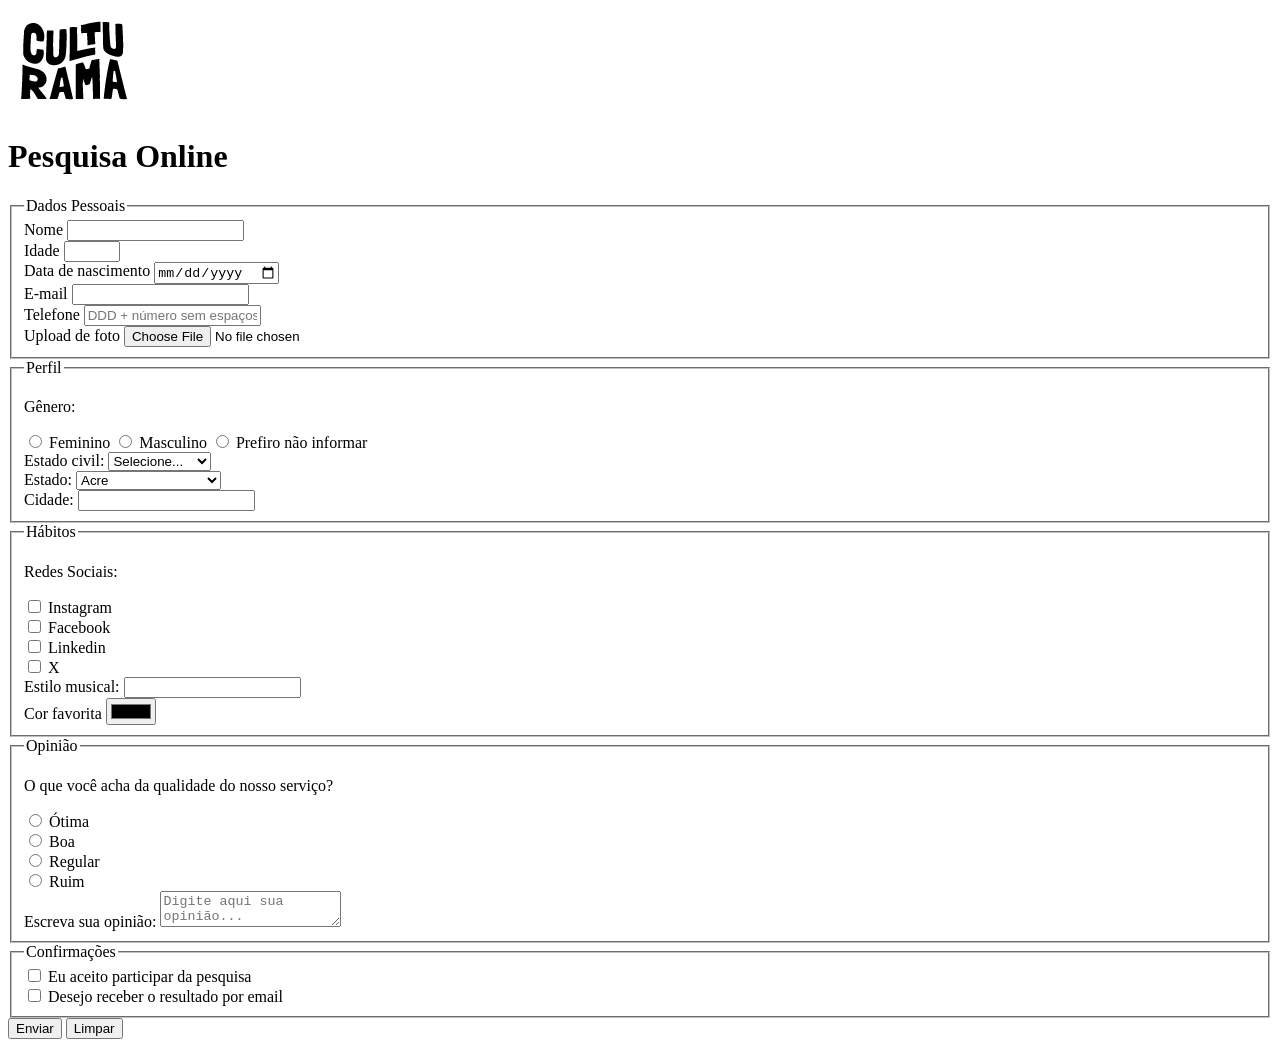
==== index.html @ db6835f4 "Adiciona logo" ====
<!DOCTYPE html>
<html lang="pt-BR">
  <head>
    <meta charset="UTF-8">
    <meta name="viewport" content="width=device-width, initial-scale=1.0">

    <link rel="icon" href="culturama-favico.png">

    <title>Pesquisa Culturama</title>
  </head>

  <body>
    <header>
      <img src="img/logo-culturama.png" alt="logo culturama">
      <h1>Pesquisa Online</h1>
    </header>

    <section>
      <form action="" method="get">
        <fieldset>           
          <legend>Dados Pessoais</legend>

          <label for="name">Nome</label>
          <input id="name" type="text" name="userName" required />

          <br />

          <label for="age">Idade</label>
          <input id="age" type="number" name="userAge" min="12" max="100" required />

          <br />

          <label for="birthDate">Data de nascimento</label>
          <input id="birthDate" type="date" name="userBirthDate" />

          <br />

          <label for="email">E-mail</label>
          <input id="email" type="email" name="userEmail" required />

          <br />

          <label for="phone">Telefone</label>
          <input id="phone" type="tel" name="userPhoneNumber" pattern="[0-9]{11}" placeholder="DDD + número sem espaços ou hífen" />
          
          <br />

          <label for="image">Upload de foto</label>
          <input id="image" type="file" accept="image/*" name="userImage" />

          <br />
        </fieldset>

        <fieldset>
          <legend>Perfil</legend>
          
          <p>Gênero:</p>
          <input id="fem" type="radio" name="userGender" value="Feminino">
          <label for="fem">Feminino</label>

          <input id="masc" type="radio" name="userGender" value="Masculino">
          <label for="masc">Masculino</label>

          <input id="notInformed" type="radio" name="userGender" value="notInformed">
          <label for="notInformed">Prefiro não informar</label>

          <br />

          <label for="maritalStatus">Estado civil:</label>
          <select id="maritalStatus" name="userMaritalStatus">
            <option value="notInformed">Selecione...</option>
            <option value="casado">Casado</option>
            <option value="solteiro">Solteiro</option>
            <option value="divorciado">Divorciado</option>
            <option value="casado">União estável</option>
          </select>

          <br />

          <label for="state">Estado:</label>
          <select id="state" name="userState" required>
            <option value="acre">Acre</option>
            <option value="alagoas">Alagoas</option>
            <option value="amapa">Amapá</option>
            <option value="amazonas">Amazonas</option>
            <option value="bahia">Bahia</option>
            <option value="ceara">Ceará</option>
            <option value="distritoFederal">Distrito Federal</option>
            <option value="espiritoSanto">Espirito Santo</option>
            <option value="goias">Goiás</option>
            <option value="maranhao">Maranhão</option>
            <option value="matoGrossoDoSul">Mato Grosso do Sul</option>
            <option value="matoGrosso">Mato Grosso</option>
            <option value="minasGerais">Minas Gerais</option>
            <option value="para">Pará</option>
            <option value="paraiba">Paraíba</option>
            <option value="parana">Paraná</option>
            <option value="pernambuco">Pernambuco</option>
            <option value="piaui">Piauí</option>
            <option value="rioDeJaneiro">Rio de Janeiro</option>
            <option value="rioGrandeDoNorte">Rio Grande do Norte</option>
            <option value="rioGrandeDoSul">Rio Grande do Sul</option>
            <option value="rondonia">Rondônia</option>
            <option value="roraima">Roraima</option>
            <option value="santaCatarina">Santa Catarina</option>
            <option value="saoPaulo">São Paulo</option>
            <option value="sergipe">Sergipe</option>
            <option value="tocantins">Tocantins</option>
          </select>

          <br />

          <label for="city">Cidade:</label> 
          <input id="city" type="text" name="userCity" />
        </fieldset>

        <fieldset>
          <legend>Hábitos</legend>

          <p>Redes Sociais:</p>
          <input id="instagram" type="checkbox" name="social" value="Instagram">
          <label for="instagram">Instagram</label>
          <br />
          <input id="facebook" type="checkbox" name="social" value="Facebook">
          <label for="facebook">Facebook</label>
          <br />
          <input id="linkedin" type="checkbox" name="social" value="Linkedin">
          <label for="linkedin">Linkedin</label>
          <br />
          <input id="x" type="checkbox" name="social" value="X">
          <label for="x">X</label>

          <br />

          <label for="musicStyle">Estilo musical:</label>
          <input id="musicStyle" type="text" list="styleTypes" name="userMusicStyle">
          <datalist id="styleTypes">
            <option value="Rock">
            <option value="Pop">
            <option value="Samba">
            <option value="Sertanejo">
          </datalist>

          <br />

          <label for="favoriteColor">Cor favorita</label>
          <input id="favoriteColor" type="color" name="userFavoriteColor">
        </fieldset>

        <fieldset>
          <legend>Opinião</legend>

          <p>O que você acha da qualidade do nosso serviço?</p>
          <input id="otimo" type="radio" name="userServiceOpinion" value="otima">
          <label for="otimo">Ótima</label>
          <br />
          <input id="boa" type="radio" name="userServiceOpinion" value="boa">
          <label for="boa">Boa</label>
          <br />
          <input id="regular" type="radio" name="userServiceOpinion" value="regular">
          <label for="regular">Regular</label>
          <br />
          <input id="ruim" type="radio" name="userServiceOpinion" value="ruim">
          <label for="ruim">Ruim</label>

          <br />
          
          <label for="comment">Escreva sua opinião:</label>
          <textarea id="comment" name="userComment" placeholder="Digite aqui sua opinião..."></textarea>
        </fieldset>

        <fieldset>
          <legend>Confirmações</legend>

          <input id="userLgpdTerm" type="checkbox" name="userLgpd" value="accepted" required>
          <label for="userLgpdTerm">Eu aceito participar da pesquisa</label>
          <br />
          <input id="getResult" type="checkbox" name="userGetResult" value="accepted">
          <label for="getResult">Desejo receber o resultado por email</label>
          <br />
        </fieldset>

        <button type="submit">Enviar</button>
        <button type="reset">Limpar</button>
      </form>
    </section>
  </body>
</html>
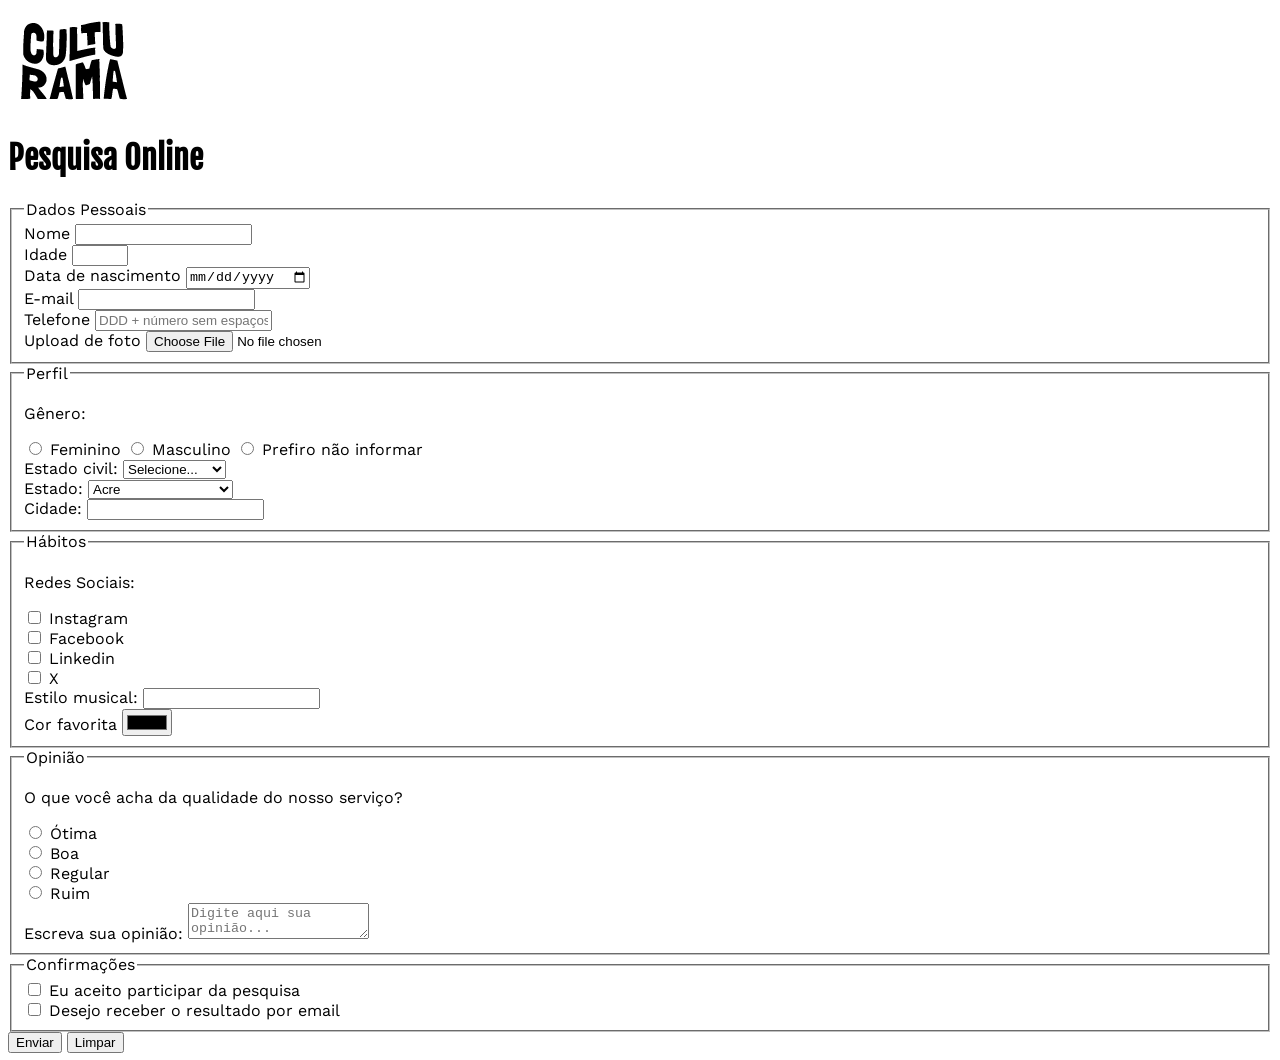
==== commit 461c234c: "Adiciona famílias de fontes" ====
--- a/index.html
+++ b/index.html
@@ -5,6 +5,12 @@
     <meta name="viewport" content="width=device-width, initial-scale=1.0">
 
     <link rel="icon" href="culturama-favico.png">
+
+    <link rel="stylesheet" href="css/style.css">
+
+    <link rel="preconnect" href="https://fonts.googleapis.com">
+    <link rel="preconnect" href="https://fonts.gstatic.com" crossorigin>
+    <link href="https://fonts.googleapis.com/css2?family=Fjalla+One&family=Work+Sans&display=swap" rel="stylesheet">
 
     <title>Pesquisa Culturama</title>
   </head>
--- a/css/style.css
+++ b/css/style.css
@@ -0,0 +1,7 @@
+body {
+  font-family: 'Work Sans', sans-serif;
+}
+
+h1 {
+  font-family: 'Fjalla One', sans-serif;
+}
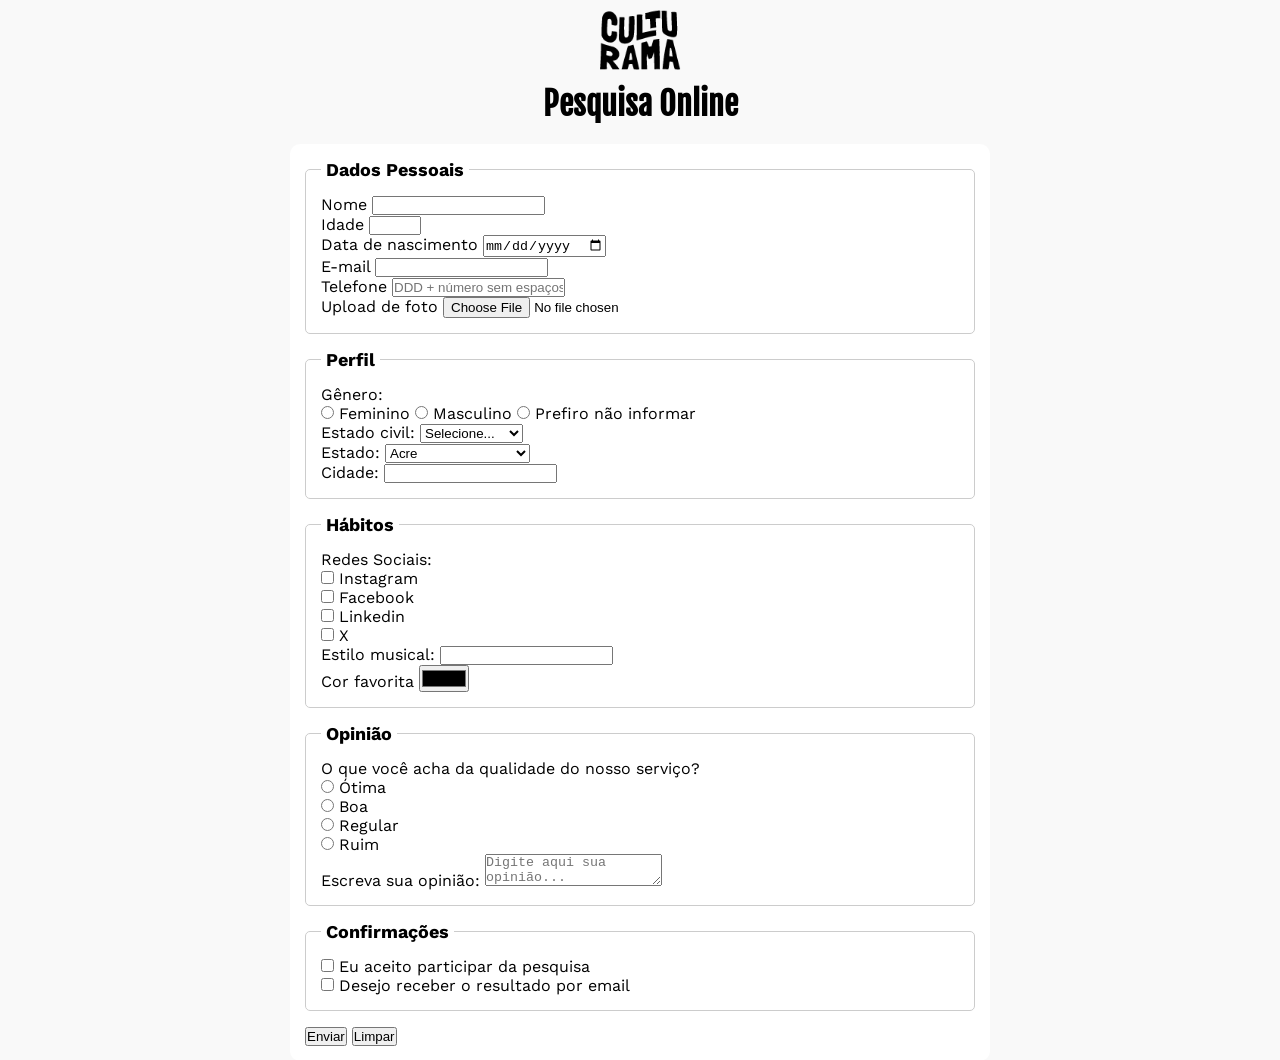
==== commit e86df63f: "Adiciona estilização no formulario e gerais" ====
--- a/index.html
+++ b/index.html
@@ -16,179 +16,181 @@
   </head>
 
   <body>
-    <header>
-      <img src="img/logo-culturama.png" alt="logo culturama">
-      <h1>Pesquisa Online</h1>
-    </header>
+    <main>
+      <header>
+        <img src="img/logo-culturama.png" alt="logo culturama">
+        <h1>Pesquisa Online</h1>
+      </header>
 
-    <section>
-      <form action="" method="get">
-        <fieldset>           
-          <legend>Dados Pessoais</legend>
+      <section>
+        <form action="" method="get">
+          <fieldset>           
+            <legend>Dados Pessoais</legend>
 
-          <label for="name">Nome</label>
-          <input id="name" type="text" name="userName" required />
+            <label for="name">Nome</label>
+            <input id="name" type="text" name="userName" required />
 
-          <br />
+            <br />
 
-          <label for="age">Idade</label>
-          <input id="age" type="number" name="userAge" min="12" max="100" required />
+            <label for="age">Idade</label>
+            <input id="age" type="number" name="userAge" min="12" max="100" required />
 
-          <br />
+            <br />
 
-          <label for="birthDate">Data de nascimento</label>
-          <input id="birthDate" type="date" name="userBirthDate" />
+            <label for="birthDate">Data de nascimento</label>
+            <input id="birthDate" type="date" name="userBirthDate" />
 
-          <br />
+            <br />
 
-          <label for="email">E-mail</label>
-          <input id="email" type="email" name="userEmail" required />
+            <label for="email">E-mail</label>
+            <input id="email" type="email" name="userEmail" required />
 
-          <br />
+            <br />
 
-          <label for="phone">Telefone</label>
-          <input id="phone" type="tel" name="userPhoneNumber" pattern="[0-9]{11}" placeholder="DDD + número sem espaços ou hífen" />
-          
-          <br />
+            <label for="phone">Telefone</label>
+            <input id="phone" type="tel" name="userPhoneNumber" pattern="[0-9]{11}" placeholder="DDD + número sem espaços ou hífen" />
+            
+            <br />
 
-          <label for="image">Upload de foto</label>
-          <input id="image" type="file" accept="image/*" name="userImage" />
+            <label for="image">Upload de foto</label>
+            <input id="image" type="file" accept="image/*" name="userImage" />
 
-          <br />
-        </fieldset>
+            <br />
+          </fieldset>
 
-        <fieldset>
-          <legend>Perfil</legend>
-          
-          <p>Gênero:</p>
-          <input id="fem" type="radio" name="userGender" value="Feminino">
-          <label for="fem">Feminino</label>
+          <fieldset>
+            <legend>Perfil</legend>
+            
+            <p>Gênero:</p>
+            <input id="fem" type="radio" name="userGender" value="Feminino">
+            <label for="fem">Feminino</label>
 
-          <input id="masc" type="radio" name="userGender" value="Masculino">
-          <label for="masc">Masculino</label>
+            <input id="masc" type="radio" name="userGender" value="Masculino">
+            <label for="masc">Masculino</label>
 
-          <input id="notInformed" type="radio" name="userGender" value="notInformed">
-          <label for="notInformed">Prefiro não informar</label>
+            <input id="notInformed" type="radio" name="userGender" value="notInformed">
+            <label for="notInformed">Prefiro não informar</label>
 
-          <br />
+            <br />
 
-          <label for="maritalStatus">Estado civil:</label>
-          <select id="maritalStatus" name="userMaritalStatus">
-            <option value="notInformed">Selecione...</option>
-            <option value="casado">Casado</option>
-            <option value="solteiro">Solteiro</option>
-            <option value="divorciado">Divorciado</option>
-            <option value="casado">União estável</option>
-          </select>
+            <label for="maritalStatus">Estado civil:</label>
+            <select id="maritalStatus" name="userMaritalStatus">
+              <option value="notInformed">Selecione...</option>
+              <option value="casado">Casado</option>
+              <option value="solteiro">Solteiro</option>
+              <option value="divorciado">Divorciado</option>
+              <option value="casado">União estável</option>
+            </select>
 
-          <br />
+            <br />
 
-          <label for="state">Estado:</label>
-          <select id="state" name="userState" required>
-            <option value="acre">Acre</option>
-            <option value="alagoas">Alagoas</option>
-            <option value="amapa">Amapá</option>
-            <option value="amazonas">Amazonas</option>
-            <option value="bahia">Bahia</option>
-            <option value="ceara">Ceará</option>
-            <option value="distritoFederal">Distrito Federal</option>
-            <option value="espiritoSanto">Espirito Santo</option>
-            <option value="goias">Goiás</option>
-            <option value="maranhao">Maranhão</option>
-            <option value="matoGrossoDoSul">Mato Grosso do Sul</option>
-            <option value="matoGrosso">Mato Grosso</option>
-            <option value="minasGerais">Minas Gerais</option>
-            <option value="para">Pará</option>
-            <option value="paraiba">Paraíba</option>
-            <option value="parana">Paraná</option>
-            <option value="pernambuco">Pernambuco</option>
-            <option value="piaui">Piauí</option>
-            <option value="rioDeJaneiro">Rio de Janeiro</option>
-            <option value="rioGrandeDoNorte">Rio Grande do Norte</option>
-            <option value="rioGrandeDoSul">Rio Grande do Sul</option>
-            <option value="rondonia">Rondônia</option>
-            <option value="roraima">Roraima</option>
-            <option value="santaCatarina">Santa Catarina</option>
-            <option value="saoPaulo">São Paulo</option>
-            <option value="sergipe">Sergipe</option>
-            <option value="tocantins">Tocantins</option>
-          </select>
+            <label for="state">Estado:</label>
+            <select id="state" name="userState" required>
+              <option value="acre">Acre</option>
+              <option value="alagoas">Alagoas</option>
+              <option value="amapa">Amapá</option>
+              <option value="amazonas">Amazonas</option>
+              <option value="bahia">Bahia</option>
+              <option value="ceara">Ceará</option>
+              <option value="distritoFederal">Distrito Federal</option>
+              <option value="espiritoSanto">Espirito Santo</option>
+              <option value="goias">Goiás</option>
+              <option value="maranhao">Maranhão</option>
+              <option value="matoGrossoDoSul">Mato Grosso do Sul</option>
+              <option value="matoGrosso">Mato Grosso</option>
+              <option value="minasGerais">Minas Gerais</option>
+              <option value="para">Pará</option>
+              <option value="paraiba">Paraíba</option>
+              <option value="parana">Paraná</option>
+              <option value="pernambuco">Pernambuco</option>
+              <option value="piaui">Piauí</option>
+              <option value="rioDeJaneiro">Rio de Janeiro</option>
+              <option value="rioGrandeDoNorte">Rio Grande do Norte</option>
+              <option value="rioGrandeDoSul">Rio Grande do Sul</option>
+              <option value="rondonia">Rondônia</option>
+              <option value="roraima">Roraima</option>
+              <option value="santaCatarina">Santa Catarina</option>
+              <option value="saoPaulo">São Paulo</option>
+              <option value="sergipe">Sergipe</option>
+              <option value="tocantins">Tocantins</option>
+            </select>
 
-          <br />
+            <br />
 
-          <label for="city">Cidade:</label> 
-          <input id="city" type="text" name="userCity" />
-        </fieldset>
+            <label for="city">Cidade:</label> 
+            <input id="city" type="text" name="userCity" />
+          </fieldset>
 
-        <fieldset>
-          <legend>Hábitos</legend>
+          <fieldset>
+            <legend>Hábitos</legend>
 
-          <p>Redes Sociais:</p>
-          <input id="instagram" type="checkbox" name="social" value="Instagram">
-          <label for="instagram">Instagram</label>
-          <br />
-          <input id="facebook" type="checkbox" name="social" value="Facebook">
-          <label for="facebook">Facebook</label>
-          <br />
-          <input id="linkedin" type="checkbox" name="social" value="Linkedin">
-          <label for="linkedin">Linkedin</label>
-          <br />
-          <input id="x" type="checkbox" name="social" value="X">
-          <label for="x">X</label>
+            <p>Redes Sociais:</p>
+            <input id="instagram" type="checkbox" name="social" value="Instagram">
+            <label for="instagram">Instagram</label>
+            <br />
+            <input id="facebook" type="checkbox" name="social" value="Facebook">
+            <label for="facebook">Facebook</label>
+            <br />
+            <input id="linkedin" type="checkbox" name="social" value="Linkedin">
+            <label for="linkedin">Linkedin</label>
+            <br />
+            <input id="x" type="checkbox" name="social" value="X">
+            <label for="x">X</label>
 
-          <br />
+            <br />
 
-          <label for="musicStyle">Estilo musical:</label>
-          <input id="musicStyle" type="text" list="styleTypes" name="userMusicStyle">
-          <datalist id="styleTypes">
-            <option value="Rock">
-            <option value="Pop">
-            <option value="Samba">
-            <option value="Sertanejo">
-          </datalist>
+            <label for="musicStyle">Estilo musical:</label>
+            <input id="musicStyle" type="text" list="styleTypes" name="userMusicStyle">
+            <datalist id="styleTypes">
+              <option value="Rock">
+              <option value="Pop">
+              <option value="Samba">
+              <option value="Sertanejo">
+            </datalist>
 
-          <br />
+            <br />
 
-          <label for="favoriteColor">Cor favorita</label>
-          <input id="favoriteColor" type="color" name="userFavoriteColor">
-        </fieldset>
+            <label for="favoriteColor">Cor favorita</label>
+            <input id="favoriteColor" type="color" name="userFavoriteColor">
+          </fieldset>
 
-        <fieldset>
-          <legend>Opinião</legend>
+          <fieldset>
+            <legend>Opinião</legend>
 
-          <p>O que você acha da qualidade do nosso serviço?</p>
-          <input id="otimo" type="radio" name="userServiceOpinion" value="otima">
-          <label for="otimo">Ótima</label>
-          <br />
-          <input id="boa" type="radio" name="userServiceOpinion" value="boa">
-          <label for="boa">Boa</label>
-          <br />
-          <input id="regular" type="radio" name="userServiceOpinion" value="regular">
-          <label for="regular">Regular</label>
-          <br />
-          <input id="ruim" type="radio" name="userServiceOpinion" value="ruim">
-          <label for="ruim">Ruim</label>
+            <p>O que você acha da qualidade do nosso serviço?</p>
+            <input id="otimo" type="radio" name="userServiceOpinion" value="otima">
+            <label for="otimo">Ótima</label>
+            <br />
+            <input id="boa" type="radio" name="userServiceOpinion" value="boa">
+            <label for="boa">Boa</label>
+            <br />
+            <input id="regular" type="radio" name="userServiceOpinion" value="regular">
+            <label for="regular">Regular</label>
+            <br />
+            <input id="ruim" type="radio" name="userServiceOpinion" value="ruim">
+            <label for="ruim">Ruim</label>
 
-          <br />
-          
-          <label for="comment">Escreva sua opinião:</label>
-          <textarea id="comment" name="userComment" placeholder="Digite aqui sua opinião..."></textarea>
-        </fieldset>
+            <br />
+            
+            <label for="comment">Escreva sua opinião:</label>
+            <textarea id="comment" name="userComment" placeholder="Digite aqui sua opinião..."></textarea>
+          </fieldset>
 
-        <fieldset>
-          <legend>Confirmações</legend>
+          <fieldset>
+            <legend>Confirmações</legend>
 
-          <input id="userLgpdTerm" type="checkbox" name="userLgpd" value="accepted" required>
-          <label for="userLgpdTerm">Eu aceito participar da pesquisa</label>
-          <br />
-          <input id="getResult" type="checkbox" name="userGetResult" value="accepted">
-          <label for="getResult">Desejo receber o resultado por email</label>
-          <br />
-        </fieldset>
+            <input id="userLgpdTerm" type="checkbox" name="userLgpd" value="accepted" required>
+            <label for="userLgpdTerm">Eu aceito participar da pesquisa</label>
+            <br />
+            <input id="getResult" type="checkbox" name="userGetResult" value="accepted">
+            <label for="getResult">Desejo receber o resultado por email</label>
+            <br />
+          </fieldset>
 
-        <button type="submit">Enviar</button>
-        <button type="reset">Limpar</button>
-      </form>
-    </section>
+          <button type="submit">Enviar</button>
+          <button type="reset">Limpar</button>
+        </form>
+      </section>
+    </main>
   </body>
 </html>
--- a/css/style.css
+++ b/css/style.css
@@ -1,7 +1,48 @@
+* {
+  margin: 0;
+  padding: 0;
+  box-sizing: border-box;
+}
+
 body {
+  background-color: #F9F9F9;
   font-family: 'Work Sans', sans-serif;
+}
+
+main {
+  width: 100%;
+  max-width: 700px;
+  margin: 0 auto;
+}
+
+header {
+  text-align: center;
+  margin-bottom: 20px;
+}
+
+img {
+  width: 100px;
 }
 
 h1 {
   font-family: 'Fjalla One', sans-serif;
+}
+
+form {
+  background-color: #FFFFFF;
+  padding: 15px;
+  border-radius: 10px;
+}
+
+fieldset {
+  padding: 15px;
+  border: 1px solid #CCCCCC;
+  border-radius: 5px;
+  margin-bottom: 15px;
+}
+
+legend {
+  font-weight: bold;
+  font-size: 18px;
+  padding: 0 5px;
 }
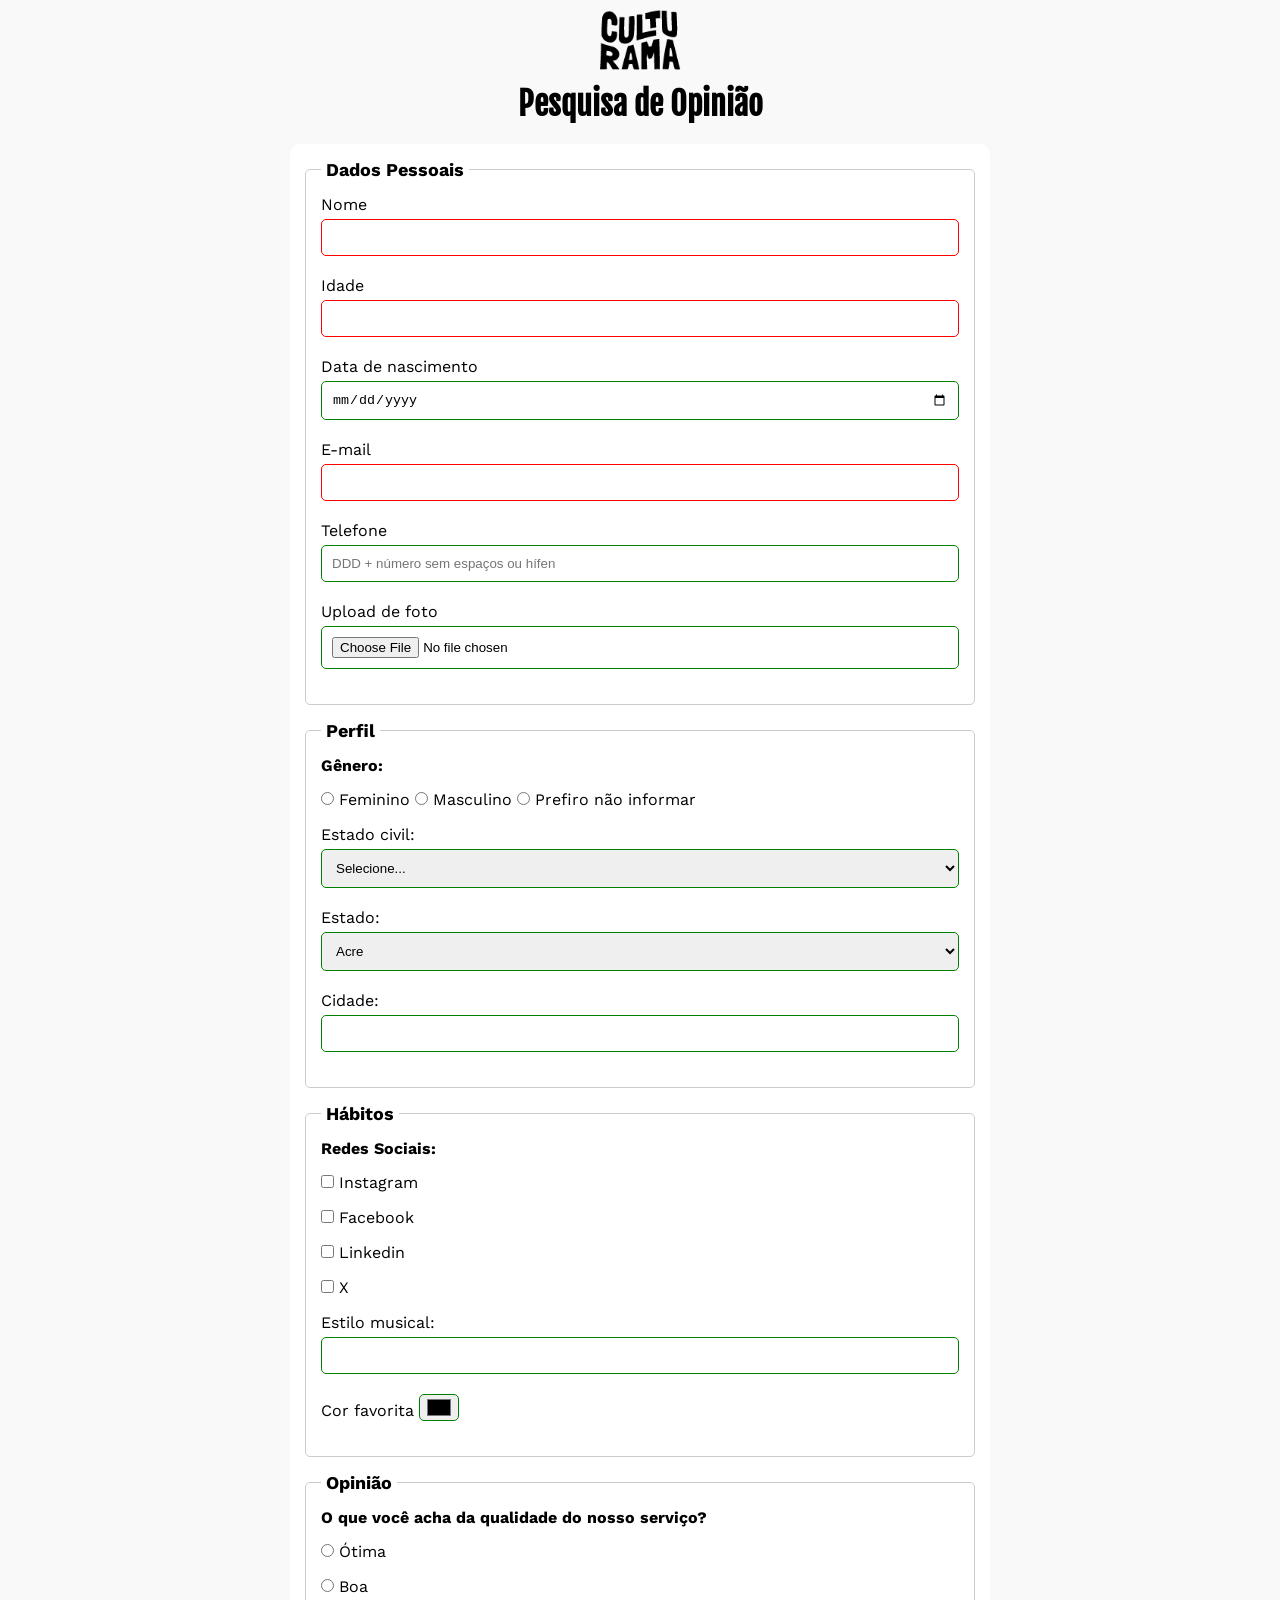
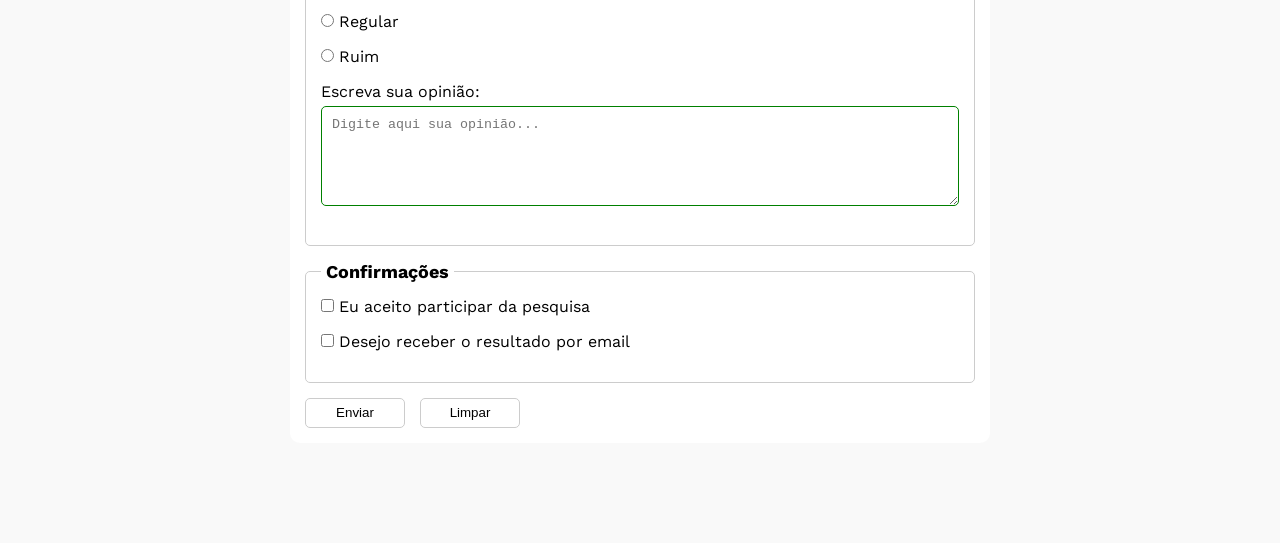
==== commit 53c40f83: "Adiciona estilização no restante do formulário" ====
--- a/index.html
+++ b/index.html
@@ -19,7 +19,7 @@
     <main>
       <header>
         <img src="img/logo-culturama.png" alt="logo culturama">
-        <h1>Pesquisa Online</h1>
+        <h1>Pesquisa de Opinião</h1>
       </header>
 
       <section>
--- a/css/style.css
+++ b/css/style.css
@@ -32,6 +32,7 @@
   background-color: #FFFFFF;
   padding: 15px;
   border-radius: 10px;
+  margin-bottom: 100px;
 }
 
 fieldset {
@@ -45,4 +46,70 @@
   font-weight: bold;
   font-size: 18px;
   padding: 0 5px;
+}
+
+label {
+  display: inline-block;
+  margin-bottom: 5px;
+}
+
+p {
+  margin-bottom: 15px;
+  font-weight: bold;
+}
+
+input,
+select,
+textarea {
+  width: 100%;
+  padding: 10px;
+  margin-bottom: 20px;
+  border: 1px solid #CCCCCC;
+  border-radius: 5px;
+}
+
+input:invalid,
+select:invalid,
+textarea:invalid {
+  border-color: red;
+}
+
+input:valid,
+select:valid,
+textarea:valid {
+  border-color: green;
+}
+
+textarea {
+  min-height: 100px;
+}
+
+input[type="radio"],
+input[type="checkbox"] {
+  width: auto;
+}
+
+input[type="color"] {
+  width: 40px;
+  padding: 0 5px;
+}
+
+button {
+  width: 100px;
+  height: 30px;
+  margin-right: 10px;
+  background-color: #FFFFFF;
+  border: 1px solid #CCCCCC;
+  border-radius: 5px;
+  cursor: pointer;
+}
+
+button[type="submit"]:hover {
+  background-color: green;
+  color: #FFFFFF;
+}
+
+button[type="reset"]:hover {
+  background-color: orangered; /* Para o botão de Limpar */
+  color: #FFFFFF;
 }
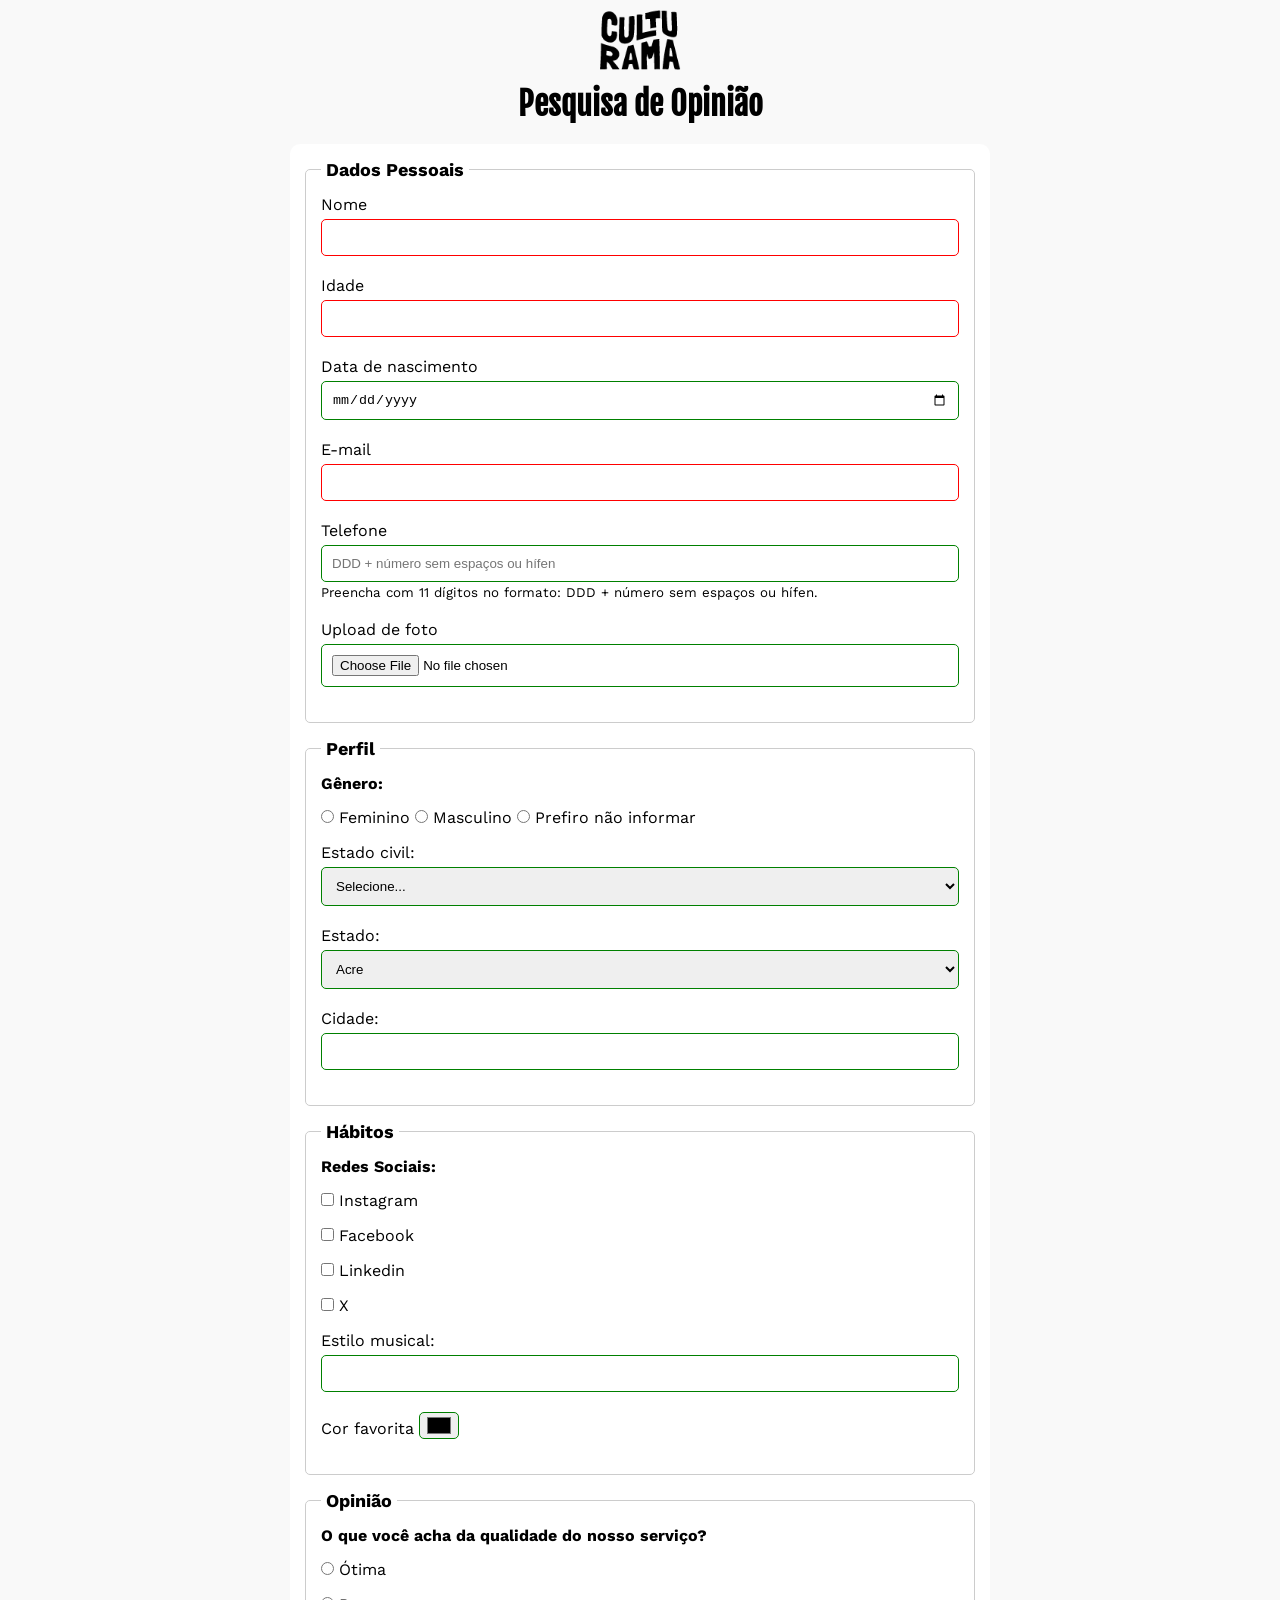
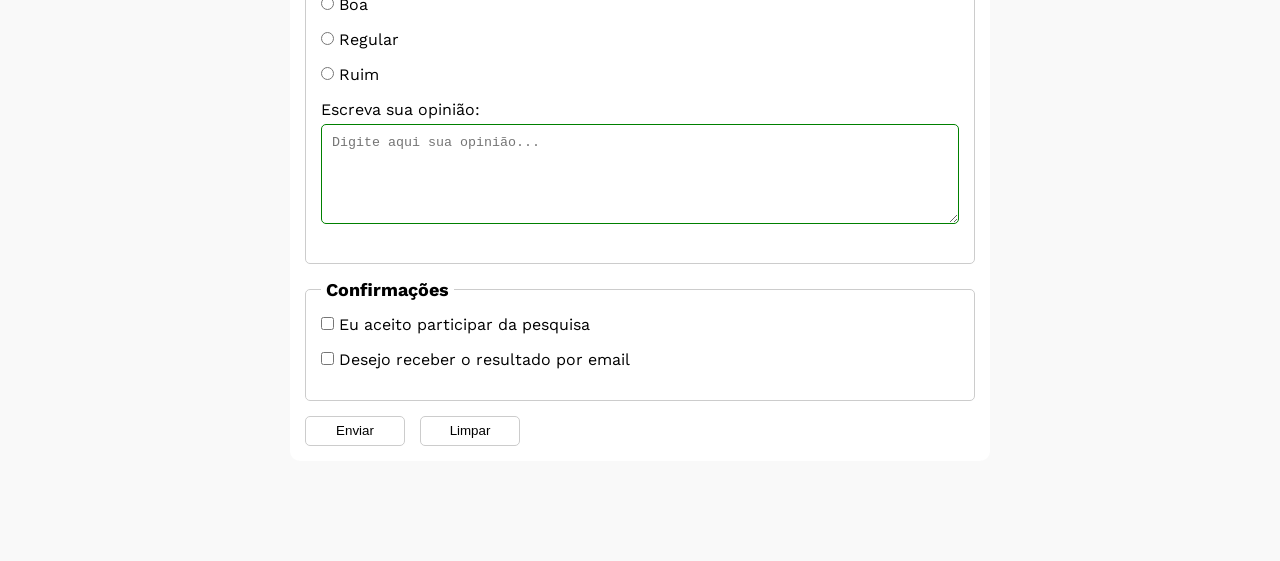
==== commit a6a99eb5: "adiciona área ao campo de telefone" ====
--- a/index.html
+++ b/index.html
@@ -23,7 +23,7 @@
       </header>
 
       <section>
-        <form action="" method="get">
+        <form action="sucesso.html" method="get">
           <fieldset>           
             <legend>Dados Pessoais</legend>
 
@@ -47,8 +47,9 @@
 
             <br />
 
-            <label for="phone">Telefone</label>
-            <input id="phone" type="tel" name="userPhoneNumber" pattern="[0-9]{11}" placeholder="DDD + número sem espaços ou hífen" />
+            <label for="phoneNumber">Telefone</label>
+            <input id="phoneNumber" type="tel" name="userPhoneNumber" pattern="[0-9]{11}" placeholder="DDD + número sem espaços ou hífen" aria-describedby="phoneHelp" />
+            <small id="phoneHelp">Preencha com 11 dígitos no formato: DDD + número sem espaços ou hífen.</small>
             
             <br />
 
--- a/css/style.css
+++ b/css/style.css
@@ -26,6 +26,7 @@
 
 h1 {
   font-family: 'Fjalla One', sans-serif;
+  text-align: center;
 }
 
 form {
@@ -68,6 +69,13 @@
   border-radius: 5px;
 }
 
+input:focus,
+select:focus,
+textarea:focus {
+  border-color: cornflowerblue;
+  outline: none;
+}
+
 input:invalid,
 select:invalid,
 textarea:invalid {
@@ -94,6 +102,15 @@
   padding: 0 5px;
 }
 
+input[type="tel"]{
+  margin-bottom: 0;
+}
+
+small{
+  margin-bottom: 20px;
+  display: inline-block;
+}
+
 button {
   width: 100px;
   height: 30px;
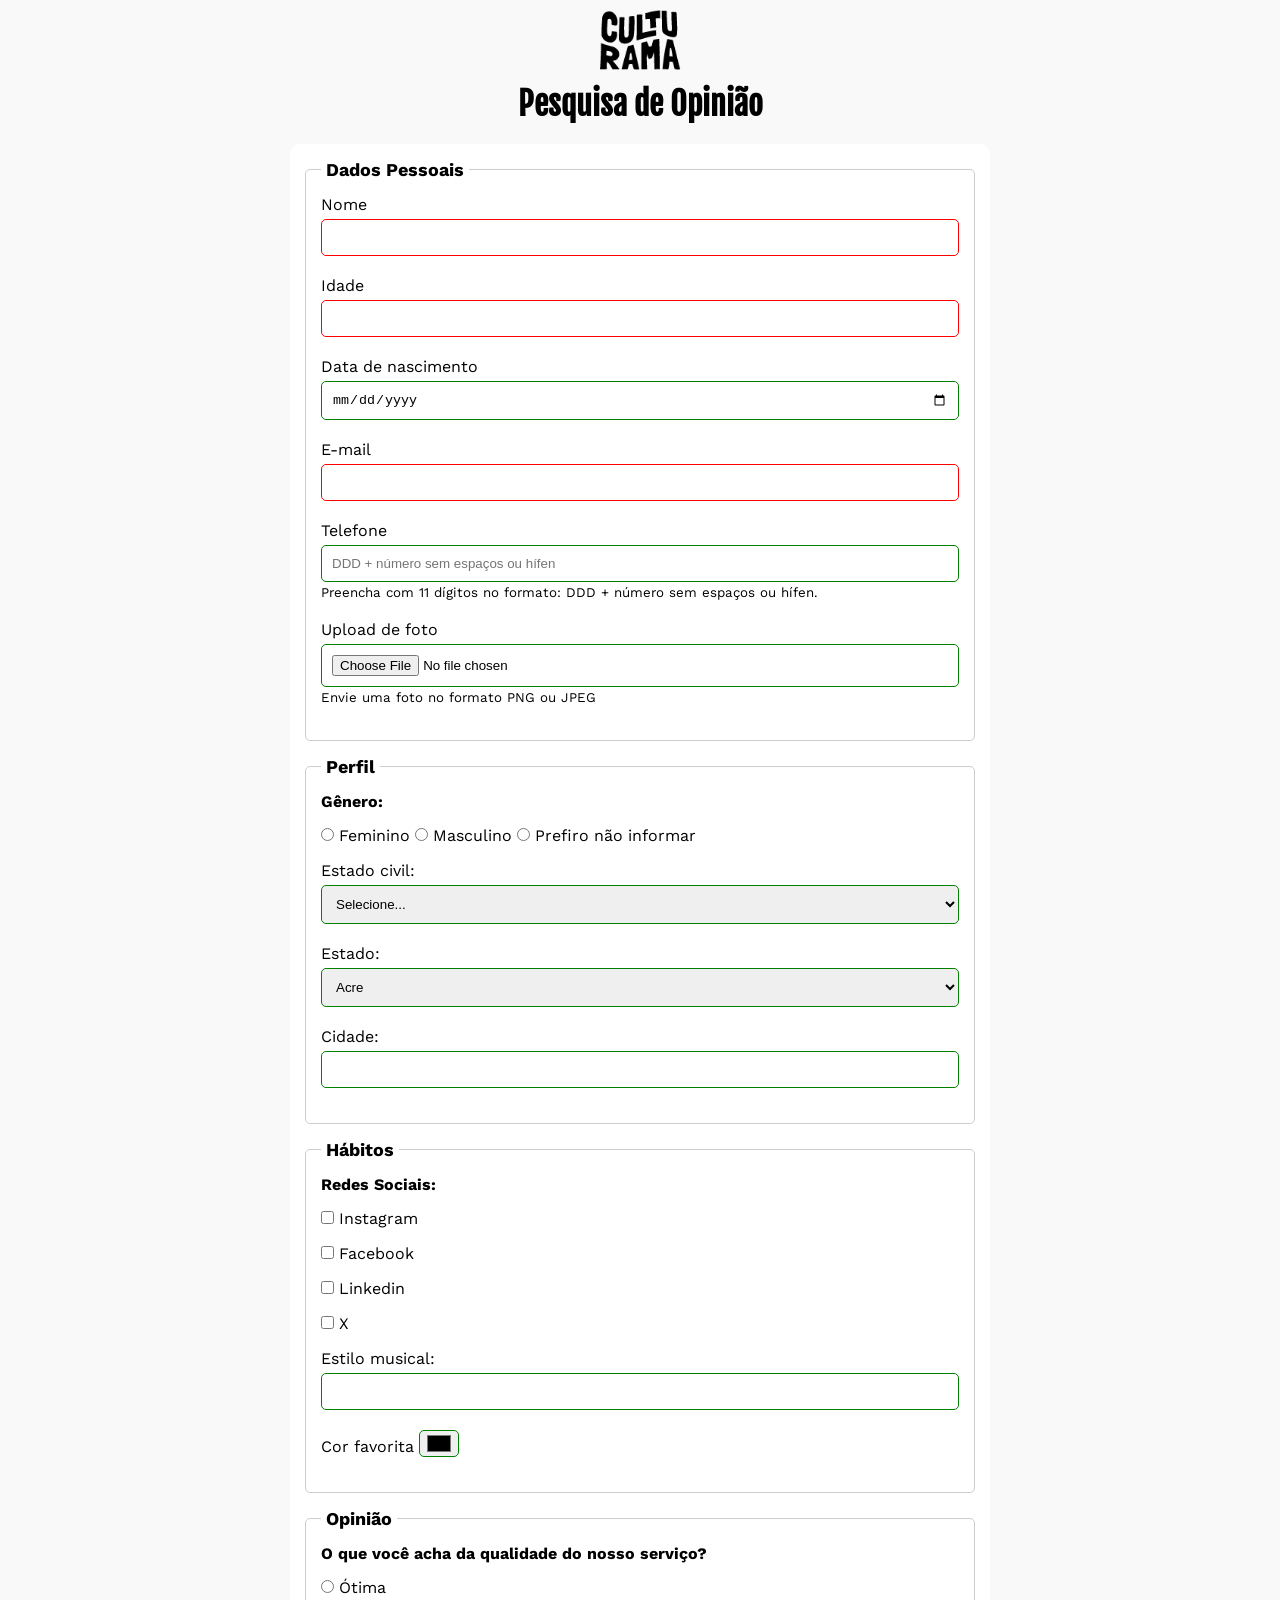
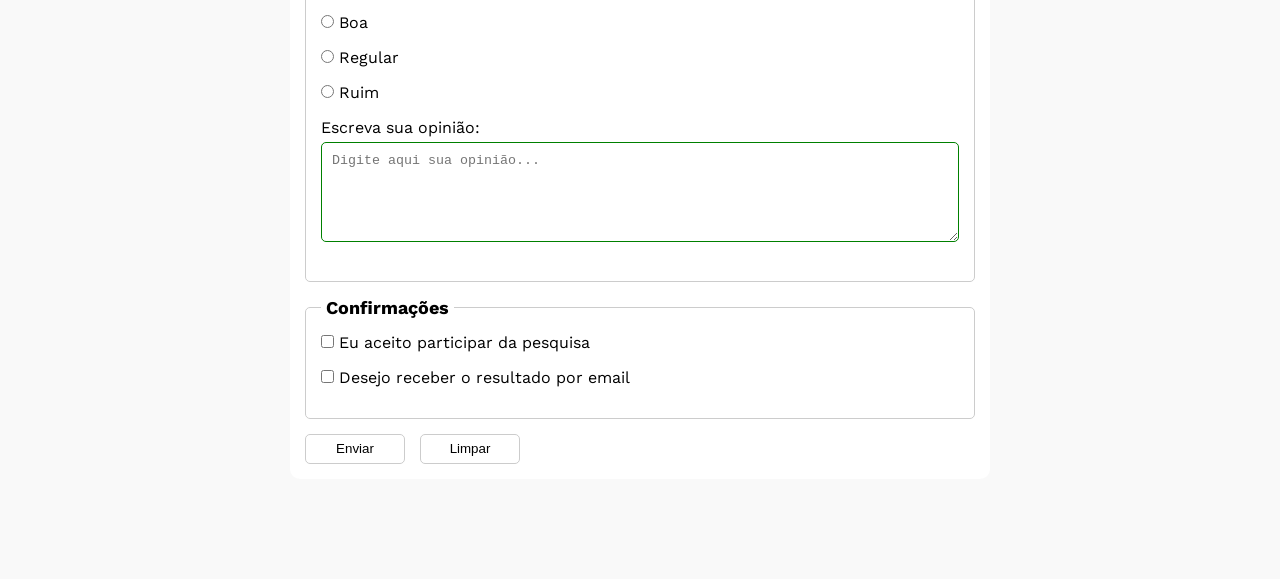
==== commit 73c02f98: "Adicionar instruções ao campo de upload de foto" ====
--- a/index.html
+++ b/index.html
@@ -54,7 +54,8 @@
             <br />
 
             <label for="image">Upload de foto</label>
-            <input id="image" type="file" accept="image/*" name="userImage" />
+            <input id="image" type="file" accept="image/*" name="userImage" aria-describedby="imageHelp" />
+            <small id="imageHelp">Envie uma foto no formato PNG ou JPEG</small>
 
             <br />
           </fieldset>
--- a/css/style.css
+++ b/css/style.css
@@ -102,7 +102,8 @@
   padding: 0 5px;
 }
 
-input[type="tel"]{
+input[type="tel"],
+input[type="file"] {
   margin-bottom: 0;
 }
 
